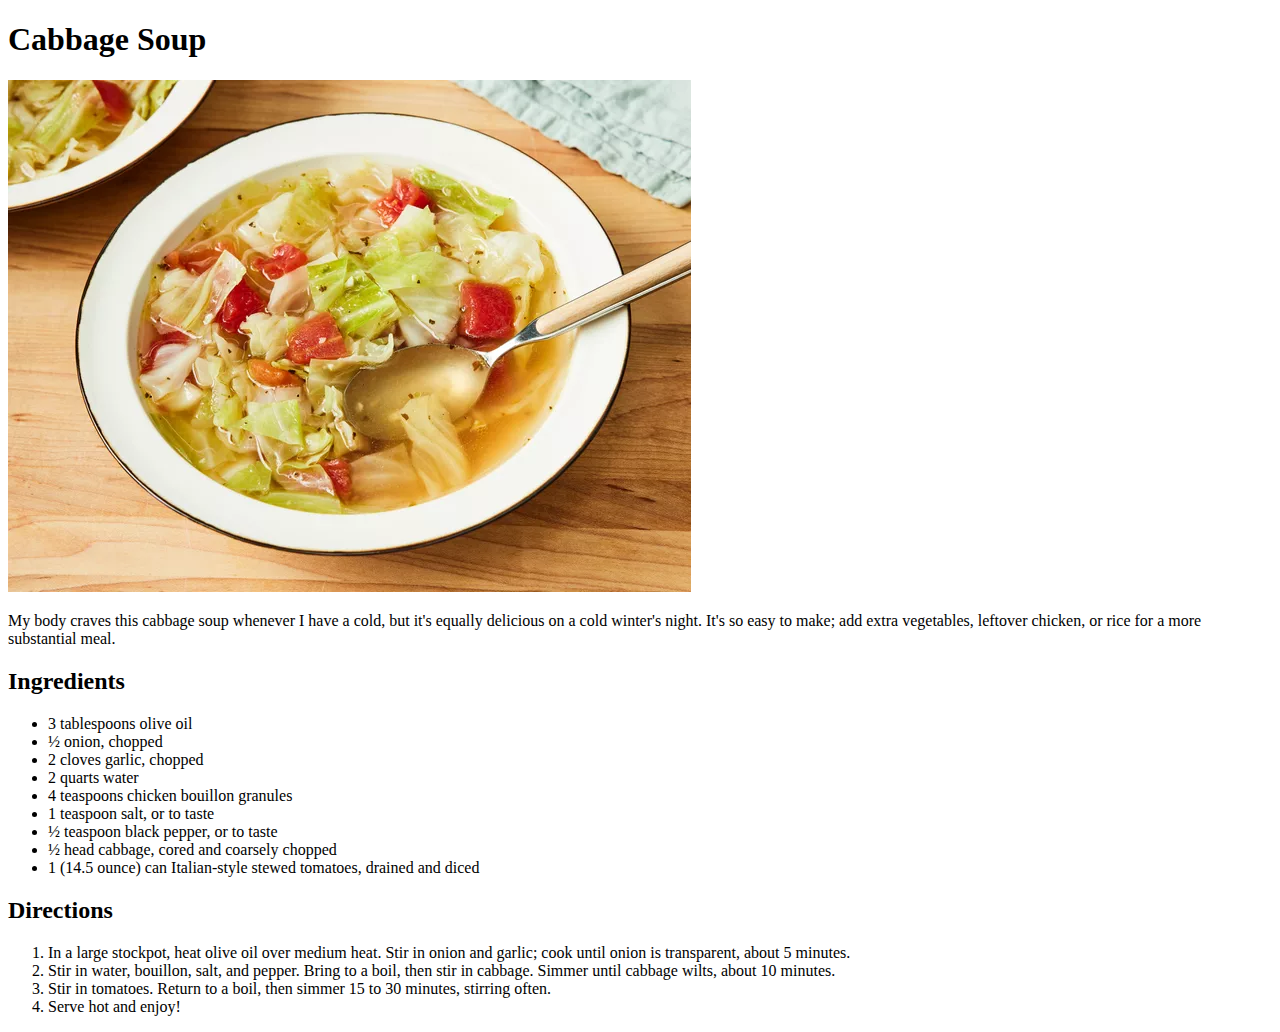
==== recipes/cabbage.html @ dfe32d90 "Finish cabbage soup page" ====
<!DOCTYPE html>
<html lang="en">
<head>
    <meta charset="UTF-8">
    <meta name="viewport" content="width=device-width, initial-scale=1.0">
    <title>Cabbage Soup</title>
</head>
<body>
    <h1>Cabbage Soup</h1>
    <img src="../assets/cabbage.webp" alt="Cabbage Soup">
    <p>My body craves this cabbage soup whenever I have a cold, but it's equally delicious on a cold winter's night. It's so easy to make; add extra vegetables, leftover chicken, or rice for a more substantial meal.</p>
    <h2>Ingredients</h2>
   
    <ul>
        <li>3 tablespoons olive oil</li>
        <li>½ onion, chopped</li>
        <li>2 cloves garlic, chopped</li>
        <li>2 quarts water</li>
        <li>4 teaspoons chicken bouillon granules</li>
        <li>1 teaspoon salt, or to taste</li>
        <li>½ teaspoon black pepper, or to taste</li>
        <li>½ head cabbage, cored and coarsely chopped</li>
        <li>1 (14.5 ounce) can Italian-style stewed tomatoes, drained and diced</li>
    </ul>
    <h2>Directions</h2>
    <ol>
        <li>In a large stockpot, heat olive oil over medium heat. Stir in onion and garlic; cook until onion is transparent, about 5 minutes.</li>
        <li>Stir in water, bouillon, salt, and pepper. Bring to a boil, then stir in cabbage. Simmer until cabbage wilts, about 10 minutes.</li>
        <li>Stir in tomatoes. Return to a boil, then simmer 15 to 30 minutes, stirring often.</li>
        <li>Serve hot and enjoy!</li>
    </ol>
</body>
</html>
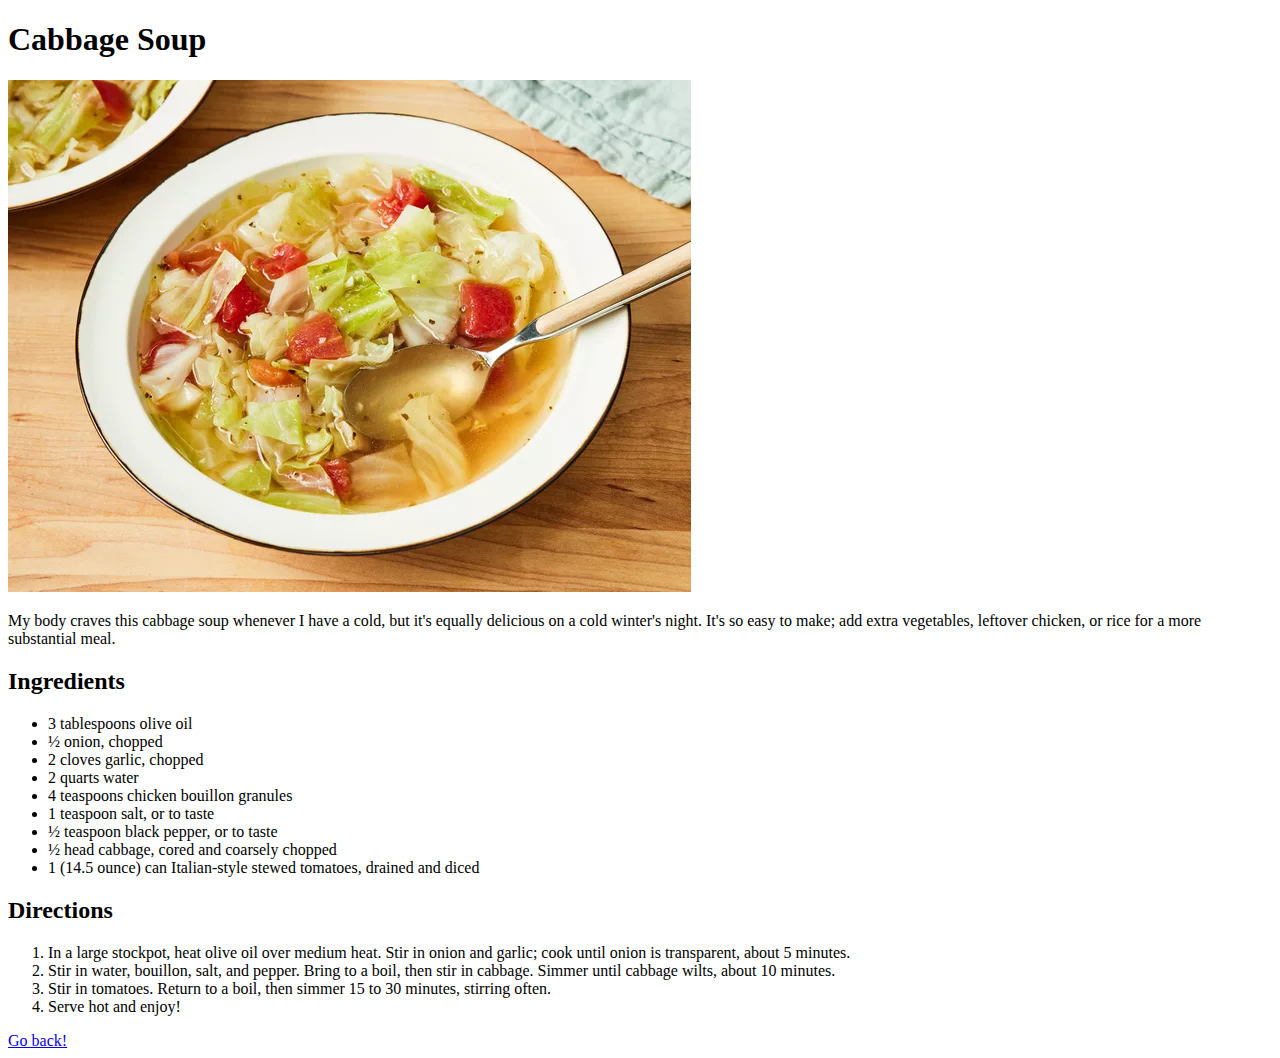
==== commit cd78216e: "Finish onion soup page:" ====
--- a/recipes/cabbage.html
+++ b/recipes/cabbage.html
@@ -29,5 +29,6 @@
         <li>Stir in tomatoes. Return to a boil, then simmer 15 to 30 minutes, stirring often.</li>
         <li>Serve hot and enjoy!</li>
     </ol>
+    <a href="../index.html">Go back!</a>
 </body>
 </html>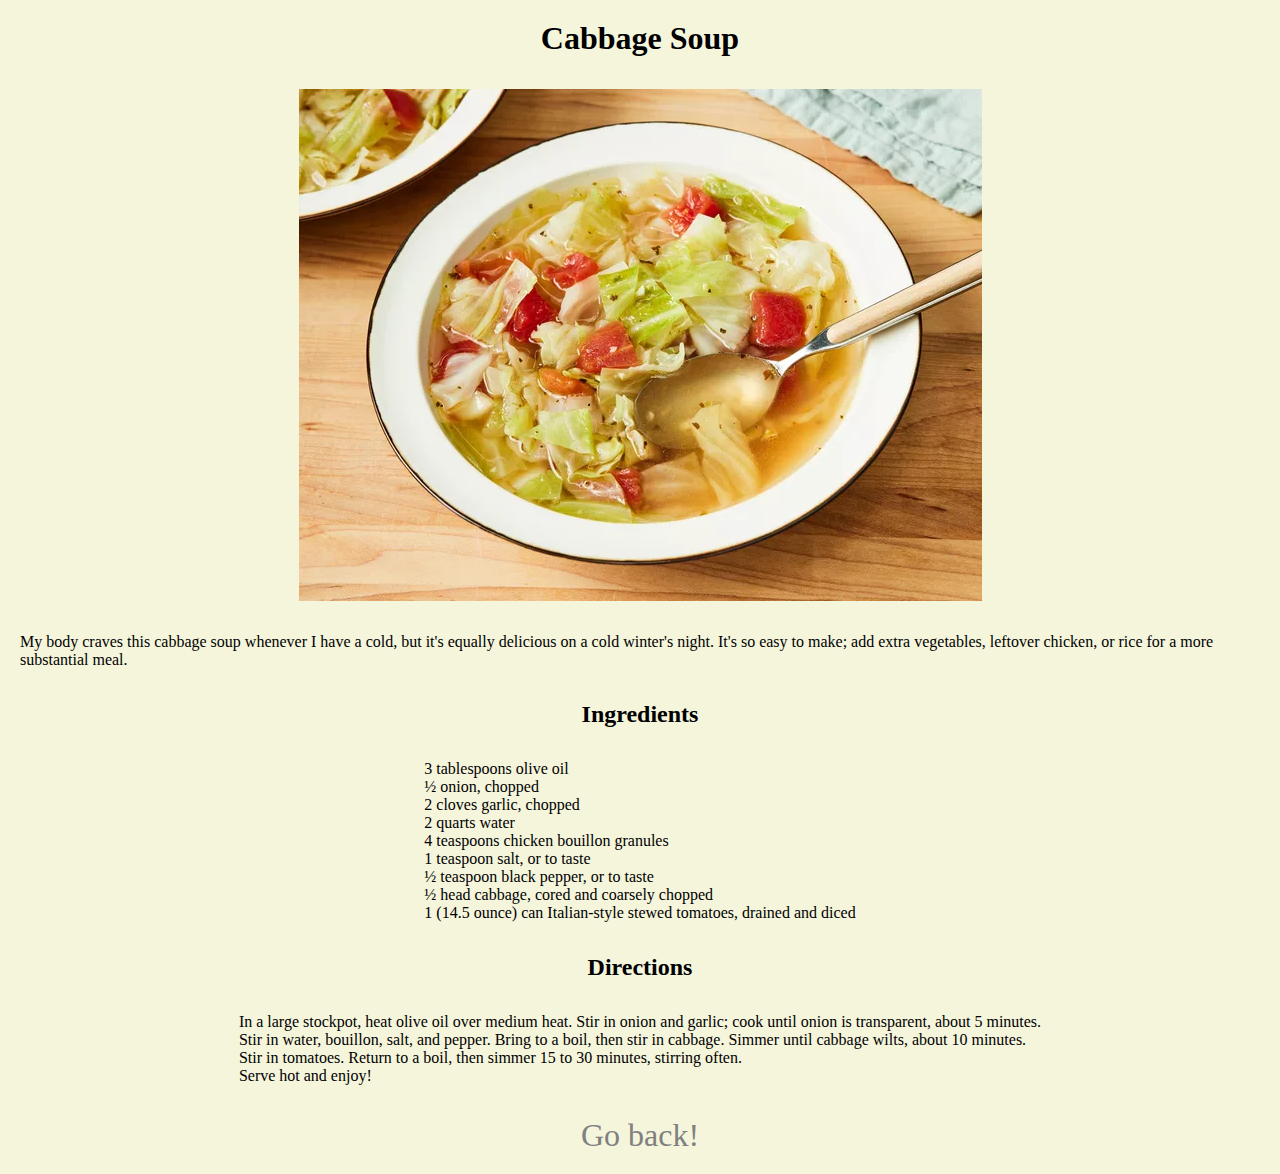
==== commit 0bc2678f: "Add styling to page" ====
--- a/recipes/cabbage.html
+++ b/recipes/cabbage.html
@@ -3,6 +3,7 @@
 <head>
     <meta charset="UTF-8">
     <meta name="viewport" content="width=device-width, initial-scale=1.0">
+    <link rel="stylesheet" href="../styles.css">
     <title>Cabbage Soup</title>
 </head>
 <body>
--- a/styles.css
+++ b/styles.css
@@ -0,0 +1,28 @@
+body,
+html,
+h1,h2,p,ul,ol{
+    margin:0;
+    padding:0;
+}
+body{
+    min-height: 100vh;
+    padding:20px;
+    display: flex;
+    flex-direction: column;
+    align-items: center;
+    justify-content: center;
+    gap:2rem;
+    background-color:beige ;
+}
+
+a{
+    text-decoration: none;
+    color: grey;
+    font-size: 32px;
+}
+a:hover{
+    color: blueviolet;
+}
+ol,ul{
+    list-style: none;
+}
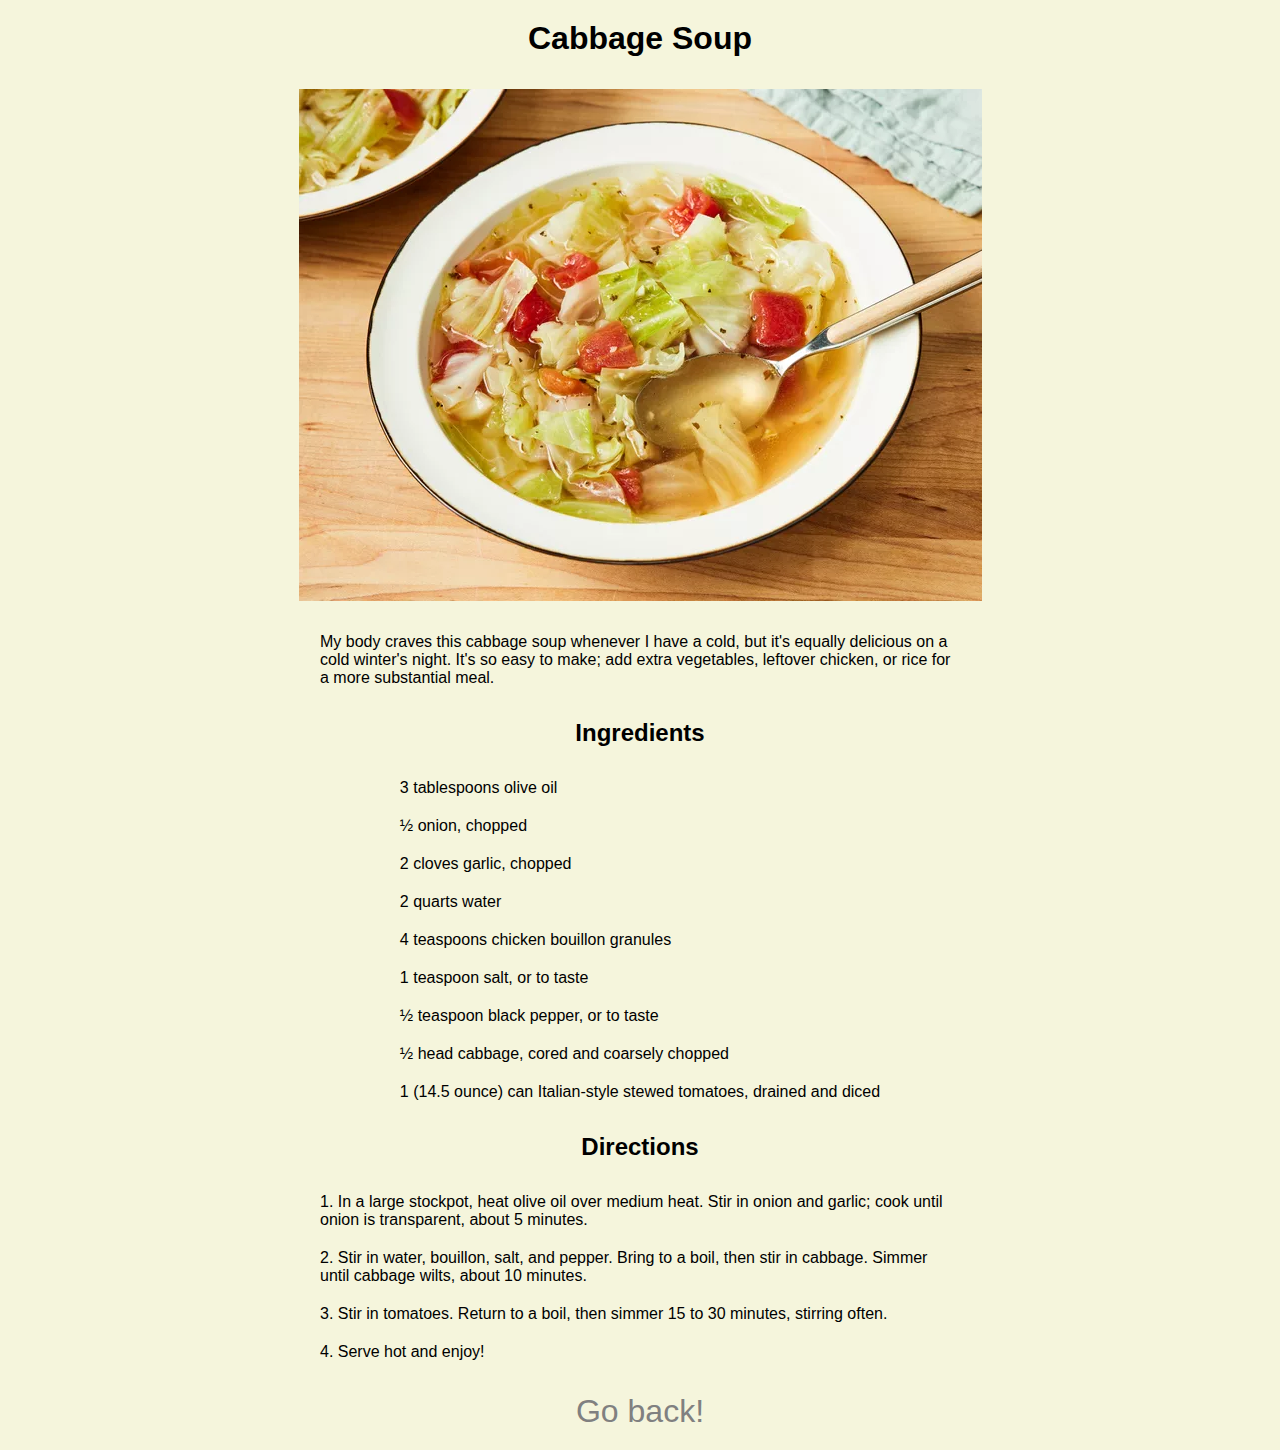
==== commit 8077a199: "Finish styling" ====
--- a/recipes/cabbage.html
+++ b/recipes/cabbage.html
@@ -25,10 +25,10 @@
     </ul>
     <h2>Directions</h2>
     <ol>
-        <li>In a large stockpot, heat olive oil over medium heat. Stir in onion and garlic; cook until onion is transparent, about 5 minutes.</li>
-        <li>Stir in water, bouillon, salt, and pepper. Bring to a boil, then stir in cabbage. Simmer until cabbage wilts, about 10 minutes.</li>
-        <li>Stir in tomatoes. Return to a boil, then simmer 15 to 30 minutes, stirring often.</li>
-        <li>Serve hot and enjoy!</li>
+        <li>1. In a large stockpot, heat olive oil over medium heat. Stir in onion and garlic; cook until onion is transparent, about 5 minutes.</li>
+        <li>2. Stir in water, bouillon, salt, and pepper. Bring to a boil, then stir in cabbage. Simmer until cabbage wilts, about 10 minutes.</li>
+        <li>3. Stir in tomatoes. Return to a boil, then simmer 15 to 30 minutes, stirring often.</li>
+        <li>4. Serve hot and enjoy!</li>
     </ol>
     <a href="../index.html">Go back!</a>
 </body>
--- a/styles.css
+++ b/styles.css
@@ -1,18 +1,24 @@
 body,
 html,
-h1,h2,p,ul,ol{
+h1,h2,h3,p,ul,ol,a{
     margin:0;
     padding:0;
+    font-family: 'Poppins', sans-serif;
 }
 body{
     min-height: 100vh;
     padding:20px;
+    margin:0 auto;
     display: flex;
     flex-direction: column;
     align-items: center;
     justify-content: center;
     gap:2rem;
     background-color:beige ;
+}
+
+P,ol{
+    max-width: 50vw;
 }
 
 a{
@@ -25,4 +31,7 @@
 }
 ol,ul{
     list-style: none;
+    display: flex;
+    flex-direction: column;
+    gap:20px;
 }
